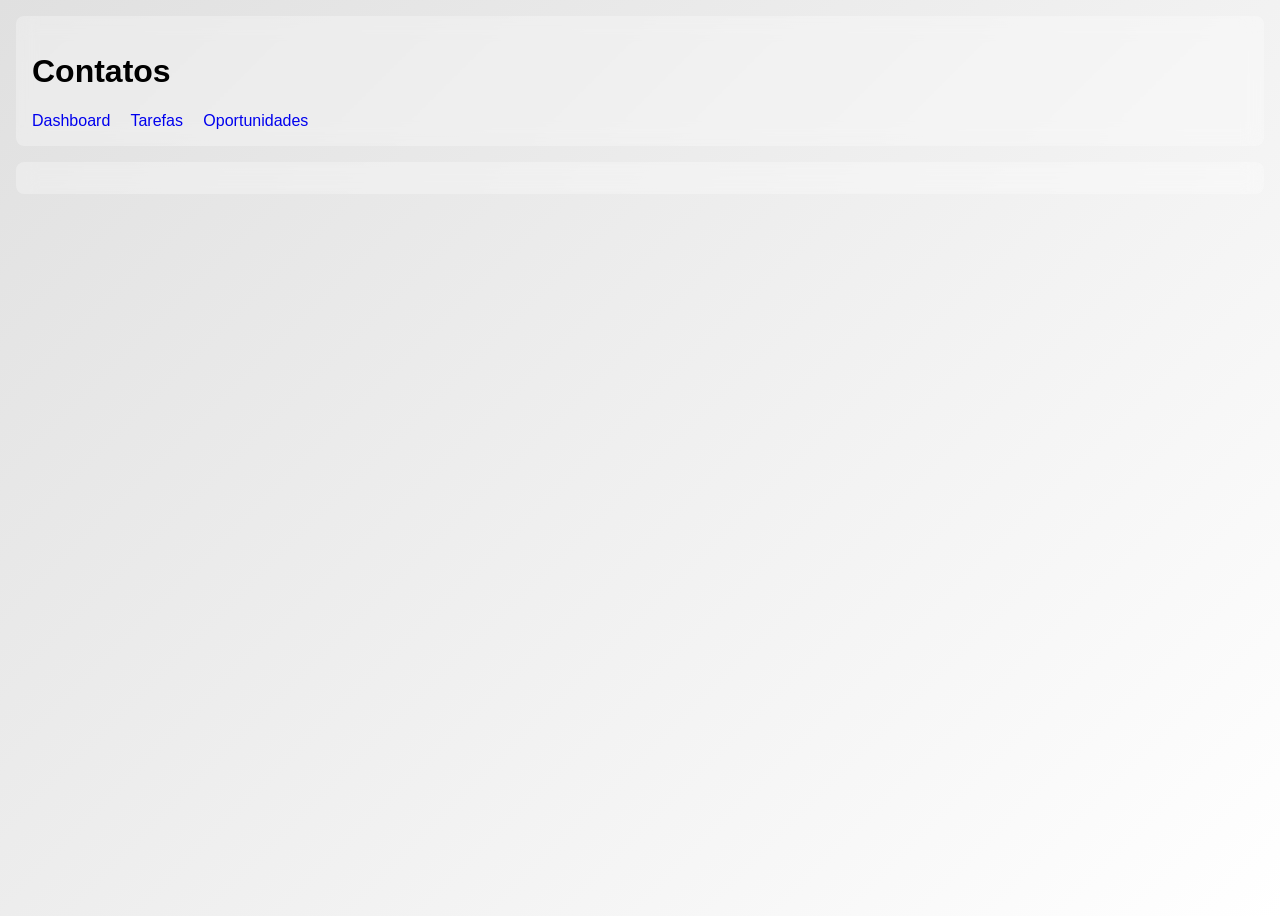
==== contatos.html @ f99db83a "Add initial CRM skeleton" ====
<!DOCTYPE html>
<html lang="pt-BR">
<head>
    <meta charset="UTF-8">
    <meta name="viewport" content="width=device-width, initial-scale=1.0">
    <title>Contatos</title>
    <link rel="stylesheet" href="css/style.css">
    <script src="js/main.js" defer></script>
</head>
<body>
    <header class="glass">
        <h1>Contatos</h1>
        <nav>
            <a href="dashboard.html">Dashboard</a>
            <a href="tarefas.html">Tarefas</a>
            <a href="kanban.html">Oportunidades</a>
        </nav>
    </header>
    <main>
        <section class="glass">
            <!-- listagem de contatos -->
        </section>
    </main>
</body>
</html>
---- css/style.css ----
body {
    margin: 0;
    font-family: Arial, sans-serif;
    background: linear-gradient(135deg, #e0e0e0, #ffffff);
    min-height: 100vh;
}

.glass {
    backdrop-filter: blur(10px);
    background: rgba(255, 255, 255, 0.3);
    border-radius: 8px;
    padding: 1rem;
    margin: 1rem;
}

header nav a {
    margin-right: 1rem;
    text-decoration: none;
}

.login-container {
    max-width: 300px;
    margin: 4rem auto;
    text-align: center;
}

input, button {
    display: block;
    width: 100%;
    padding: 0.5rem;
    margin: 0.5rem 0;
    border-radius: 4px;
    border: none;
}
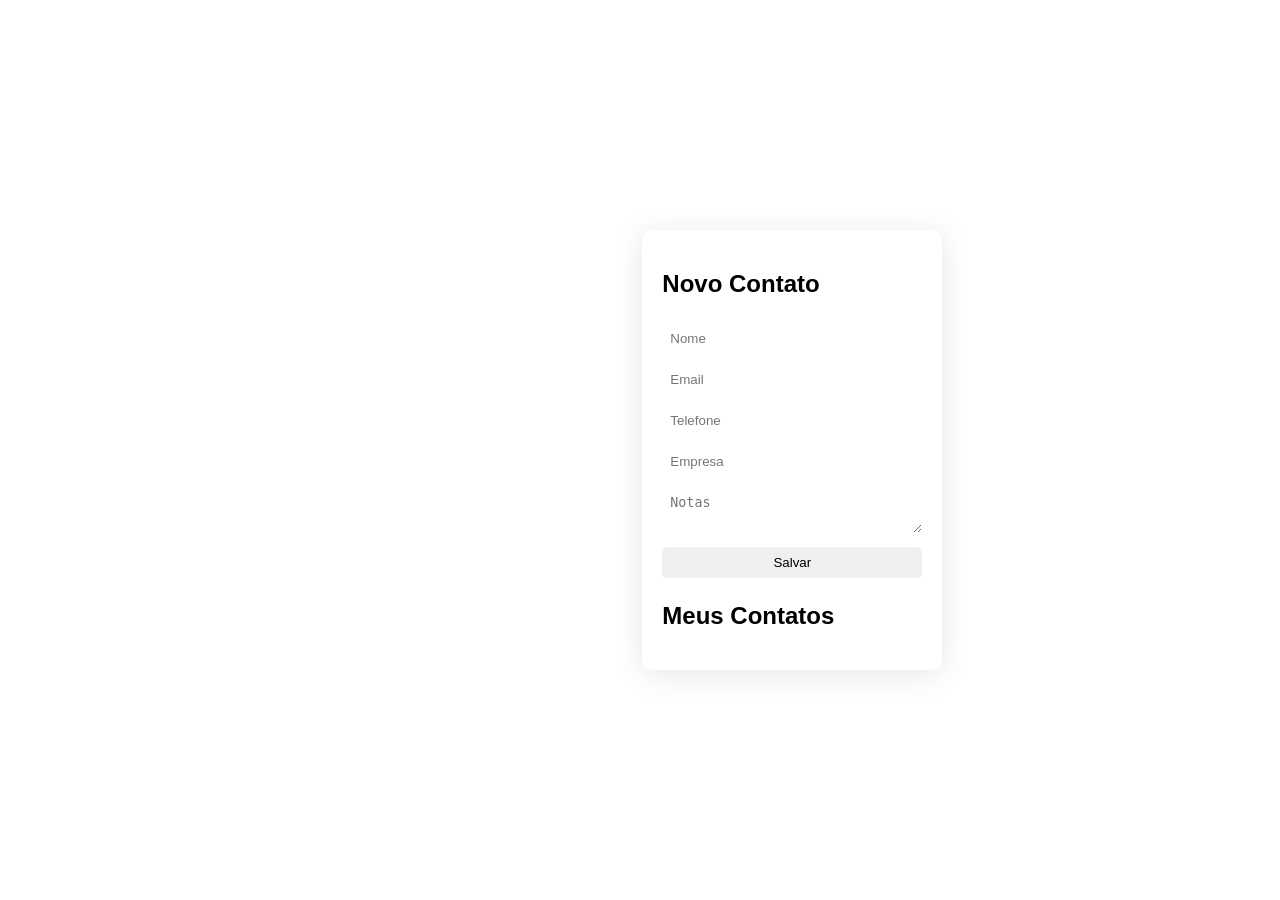
==== commit bd664074: "Add minimal CRM frontend and PHP backend" ====
--- a/contatos.html
+++ b/contatos.html
@@ -1,25 +1,37 @@
 <!DOCTYPE html>
 <html lang="pt-BR">
 <head>
-    <meta charset="UTF-8">
-    <meta name="viewport" content="width=device-width, initial-scale=1.0">
-    <title>Contatos</title>
-    <link rel="stylesheet" href="css/style.css">
-    <script src="js/main.js" defer></script>
+<meta charset="UTF-8">
+<title>Contatos</title>
+<link rel="stylesheet" href="css/style.css">
 </head>
 <body>
-    <header class="glass">
-        <h1>Contatos</h1>
-        <nav>
-            <a href="dashboard.html">Dashboard</a>
-            <a href="tarefas.html">Tarefas</a>
-            <a href="kanban.html">Oportunidades</a>
-        </nav>
-    </header>
-    <main>
-        <section class="glass">
-            <!-- listagem de contatos -->
-        </section>
-    </main>
+<nav>
+<a href="dashboard.html">Dashboard</a>
+<a href="tarefas.html">Tarefas</a>
+<a href="kanban.html">Oportunidades</a>
+</nav>
+<div class="container">
+<h2>Novo Contato</h2>
+<form action="php/contatos.php" method="POST">
+<input type="hidden" name="action" value="create">
+<input type="text" name="name" placeholder="Nome" required>
+<input type="email" name="email" placeholder="Email">
+<input type="text" name="phone" placeholder="Telefone">
+<input type="text" name="company" placeholder="Empresa">
+<textarea name="notes" placeholder="Notas"></textarea>
+<button type="submit">Salvar</button>
+</form>
+<h2>Meus Contatos</h2>
+<div id="lista-contatos"></div>
+</div>
+<script>
+fetch('php/contatos.php')
+.then(r=>r.json())
+.then(data=>{
+ const list=document.getElementById('lista-contatos');
+ list.innerHTML=data.map(c=>`<p>${c.name} - ${c.email}</p>`).join('');
+});
+</script>
 </body>
 </html>
--- a/css/style.css
+++ b/css/style.css
@@ -1,34 +1,31 @@
+* { box-sizing: border-box; }
 body {
-    margin: 0;
-    font-family: Arial, sans-serif;
-    background: linear-gradient(135deg, #e0e0e0, #ffffff);
-    min-height: 100vh;
+  font-family: Arial, sans-serif;
+  background: url('https://source.unsplash.com/1600x900/?nature') no-repeat center center fixed;
+  background-size: cover;
+  margin: 0;
+  display: flex;
+  justify-content: center;
+  align-items: center;
+  height: 100vh;
 }
-
-.glass {
-    backdrop-filter: blur(10px);
-    background: rgba(255, 255, 255, 0.3);
-    border-radius: 8px;
-    padding: 1rem;
-    margin: 1rem;
+.container {
+  background: rgba(255, 255, 255, 0.2);
+  backdrop-filter: blur(10px);
+  border-radius: 10px;
+  padding: 20px;
+  width: 300px;
+  box-shadow: 0 4px 30px rgba(0,0,0,0.1);
+  color: #000;
 }
-
-header nav a {
-    margin-right: 1rem;
-    text-decoration: none;
+input, button, textarea {
+  width: 100%;
+  padding: 8px;
+  margin: 5px 0;
+  border: none;
+  border-radius: 5px;
 }
-
-.login-container {
-    max-width: 300px;
-    margin: 4rem auto;
-    text-align: center;
-}
-
-input, button {
-    display: block;
-    width: 100%;
-    padding: 0.5rem;
-    margin: 0.5rem 0;
-    border-radius: 4px;
-    border: none;
-}
+nav a { margin: 0 10px; color: #fff; text-decoration: none; }
+.kanban { display: flex; gap: 10px; }
+.column { flex: 1; background: rgba(255,255,255,0.2); padding: 10px; border-radius: 5px; min-height: 200px; }
+.card { background: rgba(255,255,255,0.6); margin:5px; padding:5px; border-radius:5px; cursor: grab; }
